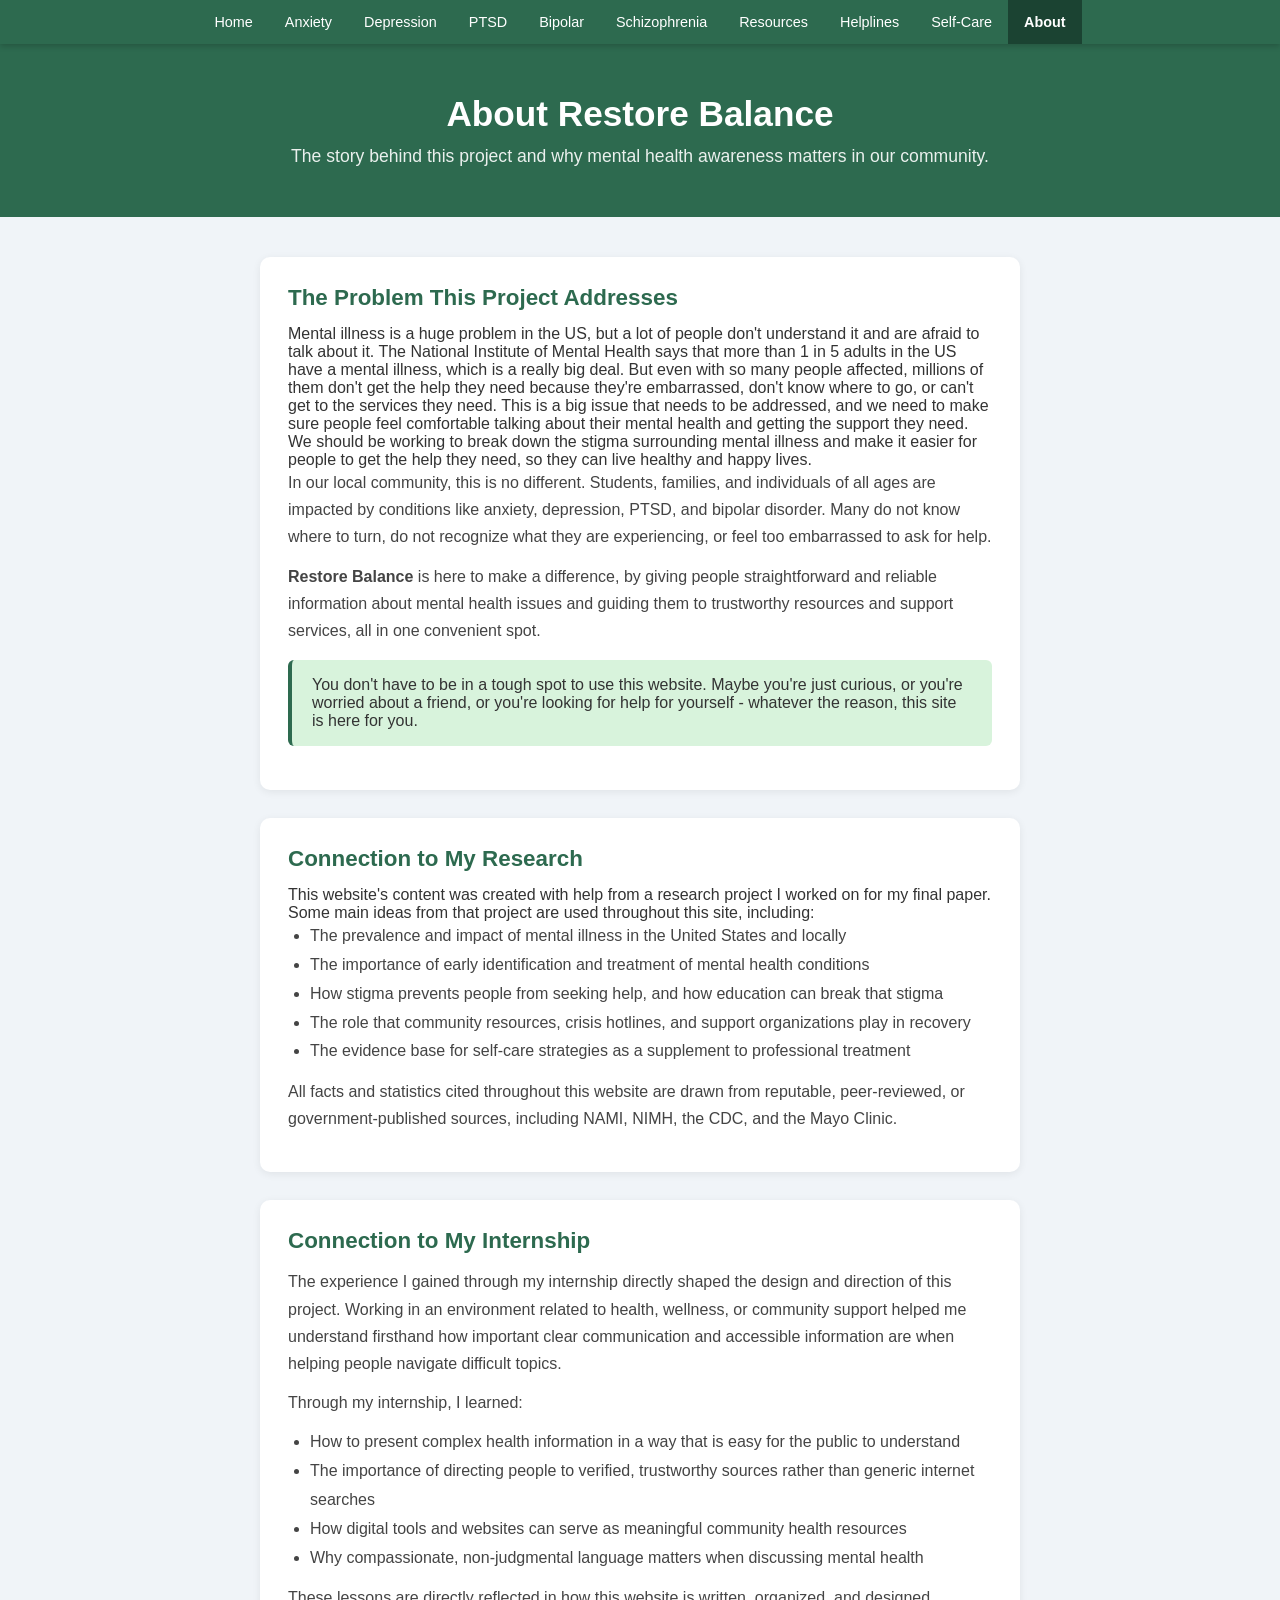
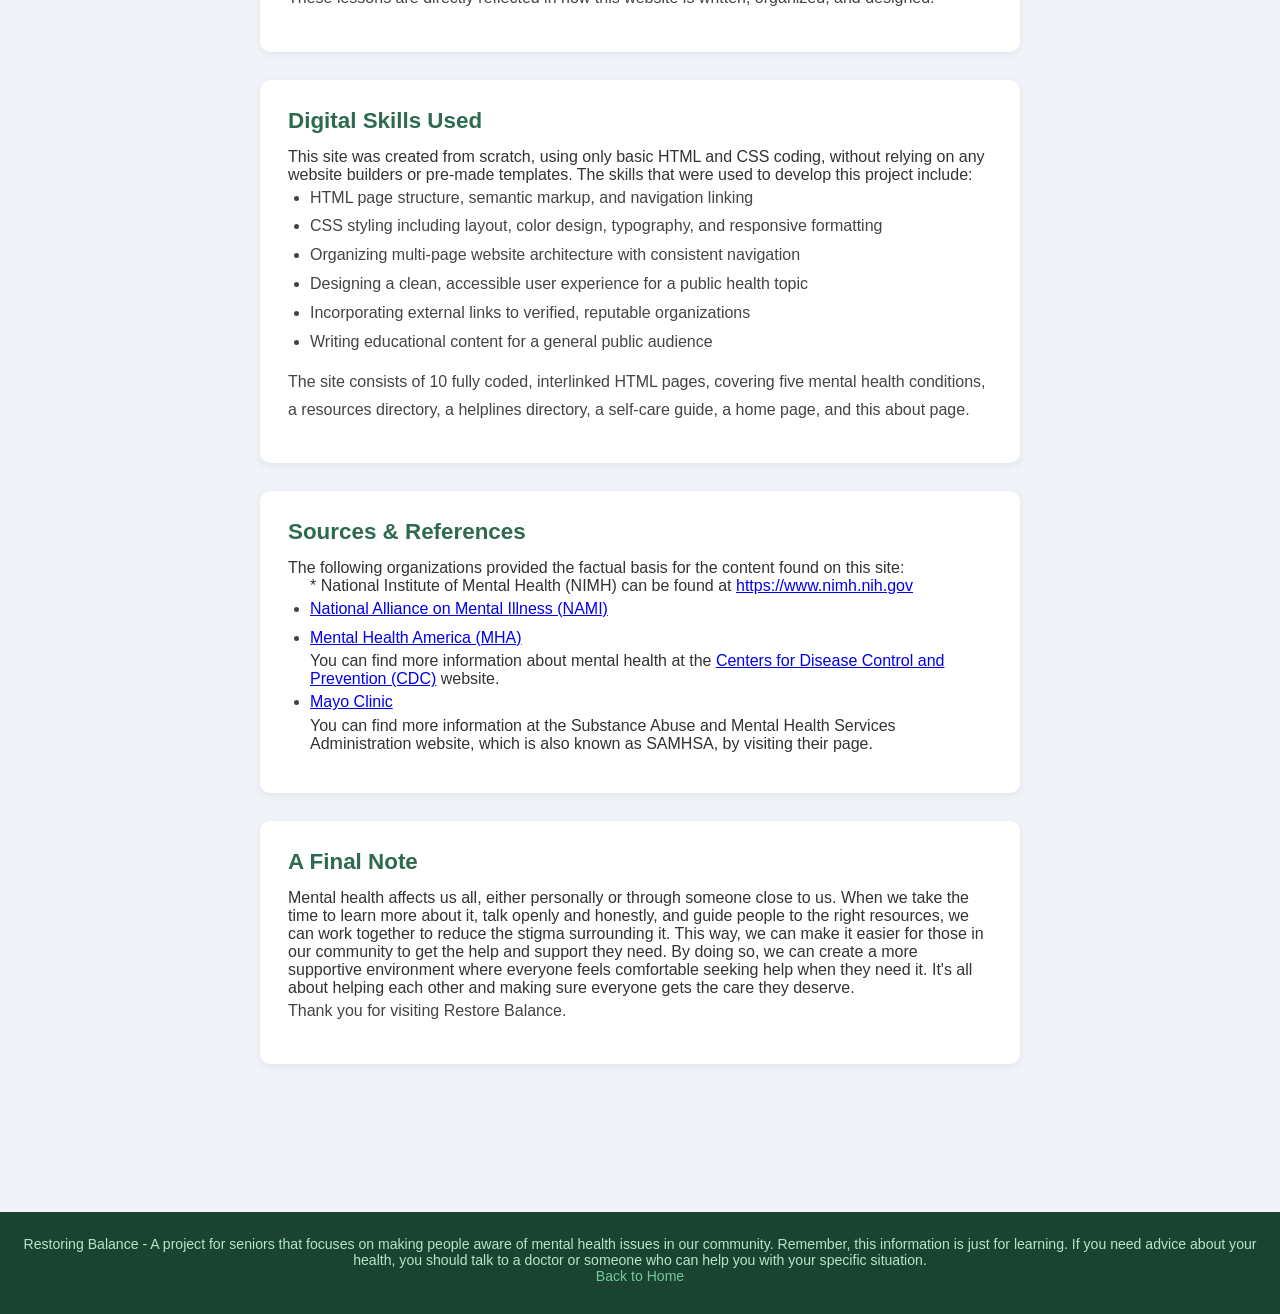
==== html/about.html @ c2f8bf1f "Test 15" ====
<!DOCTYPE html>
<html lang="en">
  <head>
    <meta charset="UTF-8" />
    <meta name="viewport" content="width=device-width, initial-scale=1.0" />
    <title>About This Project | Restore Balance</title>
    <link rel="stylesheet" href="../style.css" />
  </head>
  <body>
    <nav>
      <ul>
        <li><a href="../index.html">Home</a></li>
        <li><a href="anxiety.html">Anxiety</a></li>
        <li><a href="depression.html">Depression</a></li>
        <li><a href="ptsd.html">PTSD</a></li>
        <li><a href="bipolar.html">Bipolar</a></li>
        <li><a href="schizophrenia.html">Schizophrenia</a></li>
        <li><a href="resources.html">Resources</a></li>
        <li><a href="helplines.html">Helplines</a></li>
        <li><a href="self-care.html">Self-Care</a></li>
        <li><a href="about.html" class="active">About</a></li>
      </ul>
    </nav>

    <div class="hero">
      <h1>About Restore Balance</h1>
      <p>
        The story behind this project and why mental health awareness matters in
        our community.
      </p>
    </div>

    <div class="page-wrapper">
      <div class="card">
        <h2>The Problem This Project Addresses</h2>
        Mental illness is a huge problem in the US, but a lot of people don't
        understand it and are afraid to talk about it. The National Institute of
        Mental Health says that more than 1 in 5 adults in the US have a mental
        illness, which is a really big deal. But even with so many people
        affected, millions of them don't get the help they need because they're
        embarrassed, don't know where to go, or can't get to the services they
        need. This is a big issue that needs to be addressed, and we need to
        make sure people feel comfortable talking about their mental health and
        getting the support they need. We should be working to break down the
        stigma surrounding mental illness and make it easier for people to get
        the help they need, so they can live healthy and happy lives.
        <p>
          In our local community, this is no different. Students, families, and
          individuals of all ages are impacted by conditions like anxiety,
          depression, PTSD, and bipolar disorder. Many do not know where to
          turn, do not recognize what they are experiencing, or feel too
          embarrassed to ask for help.
        </p>
        <p>
          <strong>Restore Balance</strong> is here to make a difference, by
          giving people straightforward and reliable information about mental
          health issues and guiding them to trustworthy resources and support
          services, all in one convenient spot.
        </p>
        <div class="info-box">
          You don't have to be in a tough spot to use this website. Maybe you're
          just curious, or you're worried about a friend, or you're looking for
          help for yourself - whatever the reason, this site is here for you.
        </div>
      </div>

      <div class="card">
        <h2>Connection to My Research</h2>
        This website's content was created with help from a research project I
        worked on for my final paper. Some main ideas from that project are used
        throughout this site, including:
        <ul>
          <li>
            The prevalence and impact of mental illness in the United States and
            locally
          </li>
          <li>
            The importance of early identification and treatment of mental
            health conditions
          </li>
          <li>
            How stigma prevents people from seeking help, and how education can
            break that stigma
          </li>
          <li>
            The role that community resources, crisis hotlines, and support
            organizations play in recovery
          </li>
          <li>
            The evidence base for self-care strategies as a supplement to
            professional treatment
          </li>
        </ul>
        <p>
          All facts and statistics cited throughout this website are drawn from
          reputable, peer-reviewed, or government-published sources, including
          NAMI, NIMH, the CDC, and the Mayo Clinic.
        </p>
      </div>

      <div class="card">
        <h2>Connection to My Internship</h2>
        <p>
          The experience I gained through my internship directly shaped the
          design and direction of this project. Working in an environment
          related to health, wellness, or community support helped me understand
          firsthand how important clear communication and accessible information
          are when helping people navigate difficult topics.
        </p>
        <p>Through my internship, I learned:</p>
        <ul>
          <li>
            How to present complex health information in a way that is easy for
            the public to understand
          </li>
          <li>
            The importance of directing people to verified, trustworthy sources
            rather than generic internet searches
          </li>
          <li>
            How digital tools and websites can serve as meaningful community
            health resources
          </li>
          <li>
            Why compassionate, non-judgmental language matters when discussing
            mental health
          </li>
        </ul>
        <p>
          These lessons are directly reflected in how this website is written,
          organized, and designed.
        </p>
      </div>

      <div class="card">
        <h2>Digital Skills Used</h2>
        This site was created from scratch, using only basic HTML and CSS
        coding, without relying on any website builders or pre-made templates.
        The skills that were used to develop this project include:
        <ul>
          <li>HTML page structure, semantic markup, and navigation linking</li>
          <li>
            CSS styling including layout, color design, typography, and
            responsive formatting
          </li>
          <li>
            Organizing multi-page website architecture with consistent
            navigation
          </li>
          <li>
            Designing a clean, accessible user experience for a public health
            topic
          </li>
          <li>
            Incorporating external links to verified, reputable organizations
          </li>
          <li>Writing educational content for a general public audience</li>
        </ul>
        <p>
          The site consists of 10 fully coded, interlinked HTML pages, covering
          five mental health conditions, a resources directory, a helplines
          directory, a self-care guide, a home page, and this about page.
        </p>
      </div>

      <div class="card">
        <h2>Sources & References</h2>
        The following organizations provided the factual basis for the content
        found on this site:
        <ul>
          * National Institute of Mental Health (NIMH) can be found at
          <a
            href="https://www.nimh.nih.gov"
            target="_blank"
            rel="noopener noreferrer"
            >https://www.nimh.nih.gov</a
          >
          <li>
            <a
              href="https://www.nami.org"
              target="_blank"
              rel="noopener noreferrer"
              >National Alliance on Mental Illness (NAMI)</a
            >
          </li>
          <li>
            <a
              href="https://mhanational.org"
              target="_blank"
              rel="noopener noreferrer"
              >Mental Health America (MHA)</a
            >
          </li>
          You can find more information about mental health at the
          <a
            href="https://www.cdc.gov/mental-health"
            target="_blank"
            rel="noopener noreferrer"
            >Centers for Disease Control and Prevention (CDC)</a
          >
          website.
          <li>
            <a
              href="https://www.mayoclinic.org"
              target="_blank"
              rel="noopener noreferrer"
              >Mayo Clinic</a
            >
          </li>
          You can find more information at the Substance Abuse and Mental Health
          Services Administration website, which is also known as SAMHSA, by
          visiting their page.
        </ul>
      </div>

      <div class="card">
        <h2>A Final Note</h2>
        Mental health affects us all, either personally or through someone close
        to us. When we take the time to learn more about it, talk openly and
        honestly, and guide people to the right resources, we can work together
        to reduce the stigma surrounding it. This way, we can make it easier for
        those in our community to get the help and support they need. By doing
        so, we can create a more supportive environment where everyone feels
        comfortable seeking help when they need it. It's all about helping each
        other and making sure everyone gets the care they deserve.
        <p>Thank you for visiting Restore Balance.</p>
      </div>
    </div>

    <footer>
      Restoring Balance - A project for seniors that focuses on making people
      aware of mental health issues in our community. Remember, this information
      is just for learning. If you need advice about your health, you should
      talk to a doctor or someone who can help you with your specific situation.
      <p><a href="index.html">Back to Home</a></p>
    </footer>
  </body>
</html>
---- style.css ----
* {
  box-sizing: border-box;
  margin: 0;
  padding: 0;
}

body {
  font-family: Arial, sans-serif;
  background-color: #f0f4f8;
  color: #333;
  min-height: 100vh;
}

nav {
  background-color: #2d6a4f;
  padding: 0;
  position: sticky;
  top: 0;
  z-index: 100;
  box-shadow: 0 2px 6px rgba(0,0,0,0.2);
}

nav ul {
  list-style: none;
  display: flex;
  flex-wrap: wrap;
  justify-content: center;
  padding: 0;
  margin: 0;
}

nav ul li a {
  display: block;
  color: #ffffff;
  text-decoration: none;
  padding: 14px 16px;
  font-size: 0.9em;
  transition: background-color 0.2s;
}

nav ul li a:hover {
  background-color: #1b4332;
}

nav ul li a.active {
  background-color: #1b4332;
  font-weight: bold;
}

.page-wrapper {
  max-width: 800px;
  margin: 40px auto;
  padding: 0 20px 60px;
}

.hero {
  background-color: #2d6a4f;
  color: white;
  text-align: center;
  padding: 50px 20px;
  margin-bottom: 40px;
}

.hero h1 {
  font-size: 2.2em;
  margin-bottom: 12px;
}

.hero p {
  font-size: 1.1em;
  opacity: 0.9;
}

.card {
  background: white;
  border-radius: 10px;
  padding: 28px;
  margin-bottom: 28px;
  box-shadow: 0 2px 8px rgba(0,0,0,0.07);
}

.card h2 {
  color: #2d6a4f;
  margin-bottom: 14px;
  font-size: 1.4em;
}

.card h3 {
  color: #40916c;
  margin: 18px 0 8px;
  font-size: 1.1em;
}

.card p {
  line-height: 1.7;
  margin-bottom: 12px;
  color: #444;
}

.card ul {
  padding-left: 22px;
  margin-bottom: 12px;
}

.card ul li {
  line-height: 1.8;
  color: #444;
}

.info-box {
  background-color: #d8f3dc;
  border-left: 4px solid #2d6a4f;
  border-radius: 6px;
  padding: 16px 20px;
  margin: 16px 0;
}

.info-box p {
  margin: 0;
  color: #1b4332;
  font-weight: bold;
}

.warning-box {
  background-color: #fff3cd;
  border-left: 4px solid #e6a817;
  border-radius: 6px;
  padding: 16px 20px;
  margin: 16px 0;
}

.warning-box p {
  margin: 0;
  color: #7d4e00;
}

.crisis-box {
  background-color: #f8d7da;
  border-left: 4px solid #c0392b;
  border-radius: 6px;
  padding: 16px 20px;
  margin: 16px 0;
}

.crisis-box p {
  margin: 0;
  color: #7b1e1e;
  font-weight: bold;
}

.condition-grid {
  display: grid;
  grid-template-columns: repeat(auto-fit, minmax(200px, 1fr));
  gap: 16px;
  margin-top: 20px;
}

.condition-tile {
  background-color: #2d6a4f;
  color: white;
  border-radius: 10px;
  padding: 22px 16px;
  text-align: center;
  text-decoration: none;
  display: block;
  font-weight: bold;
  font-size: 1em;
  transition: background-color 0.2s, transform 0.1s;
}

.condition-tile:hover {
  background-color: #1b4332;
  transform: translateY(-2px);
}

.condition-tile .icon {
  font-size: 2em;
  display: block;
  margin-bottom: 8px;
}

.resource-link {
  display: block;
  padding: 12px 16px;
  margin-bottom: 10px;
  background-color: #f0f4f8;
  border-radius: 8px;
  text-decoration: none;
  color: #1a6b9a;
  border: 1px solid #cce0ef;
  transition: background-color 0.2s;
}

.resource-link:hover {
  background-color: #dbeafe;
}

.resource-link strong {
  display: block;
  margin-bottom: 2px;
  color: #1a4d70;
}

.resource-link span {
  font-size: 0.88em;
  color: #555;
}

.hotline-card {
  background: white;
  border-radius: 10px;
  padding: 20px 24px;
  margin-bottom: 16px;
  box-shadow: 0 2px 8px rgba(0,0,0,0.07);
  display: flex;
  align-items: center;
  gap: 20px;
}

.hotline-number {
  font-size: 1.3em;
  font-weight: bold;
  color: #2d6a4f;
  white-space: nowrap;
}

.hotline-info strong {
  color: #1b4332;
  display: block;
  margin-bottom: 4px;
}

.hotline-info p {
  margin: 0;
  font-size: 0.9em;
  color: #555;
}

.tip-list {
  list-style: none;
  padding: 0;
}

.tip-list li {
  background: white;
  border-radius: 8px;
  padding: 16px 20px;
  margin-bottom: 12px;
  box-shadow: 0 1px 5px rgba(0,0,0,0.06);
  display: flex;
  align-items: flex-start;
  gap: 14px;
}

.tip-list li .tip-icon {
  font-size: 1.5em;
  flex-shrink: 0;
}

.tip-list li .tip-text strong {
  display: block;
  margin-bottom: 4px;
  color: #2d6a4f;
}

.tip-list li .tip-text p {
  margin: 0;
  font-size: 0.93em;
  color: #555;
  line-height: 1.6;
}

footer {
  background-color: #1b4332;
  color: #b7e4c7;
  text-align: center;
  padding: 24px 20px;
  font-size: 0.88em;
  margin-top: 60px;
}

footer a {
  color: #74c69d;
  text-decoration: none;
}

footer a:hover {
  text-decoration: underline;
}

footer p {
  margin-bottom: 6px;
}
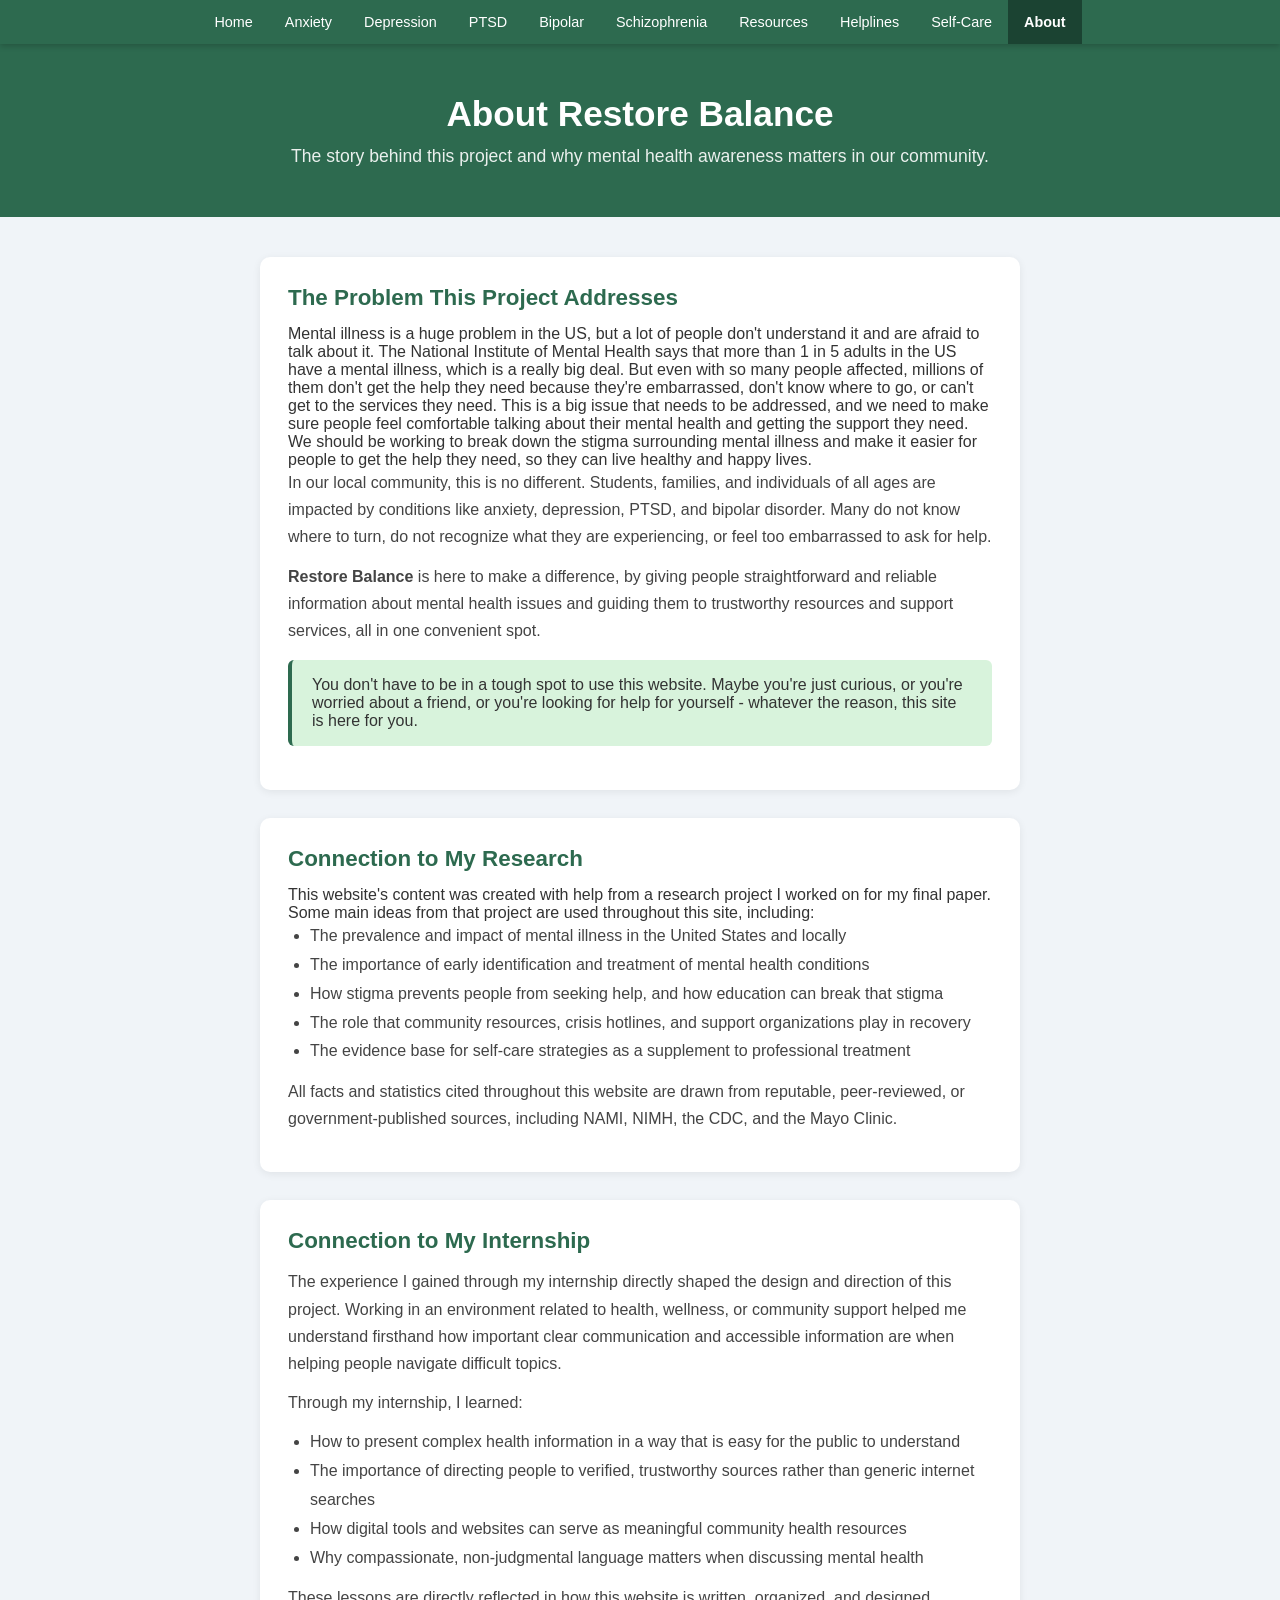
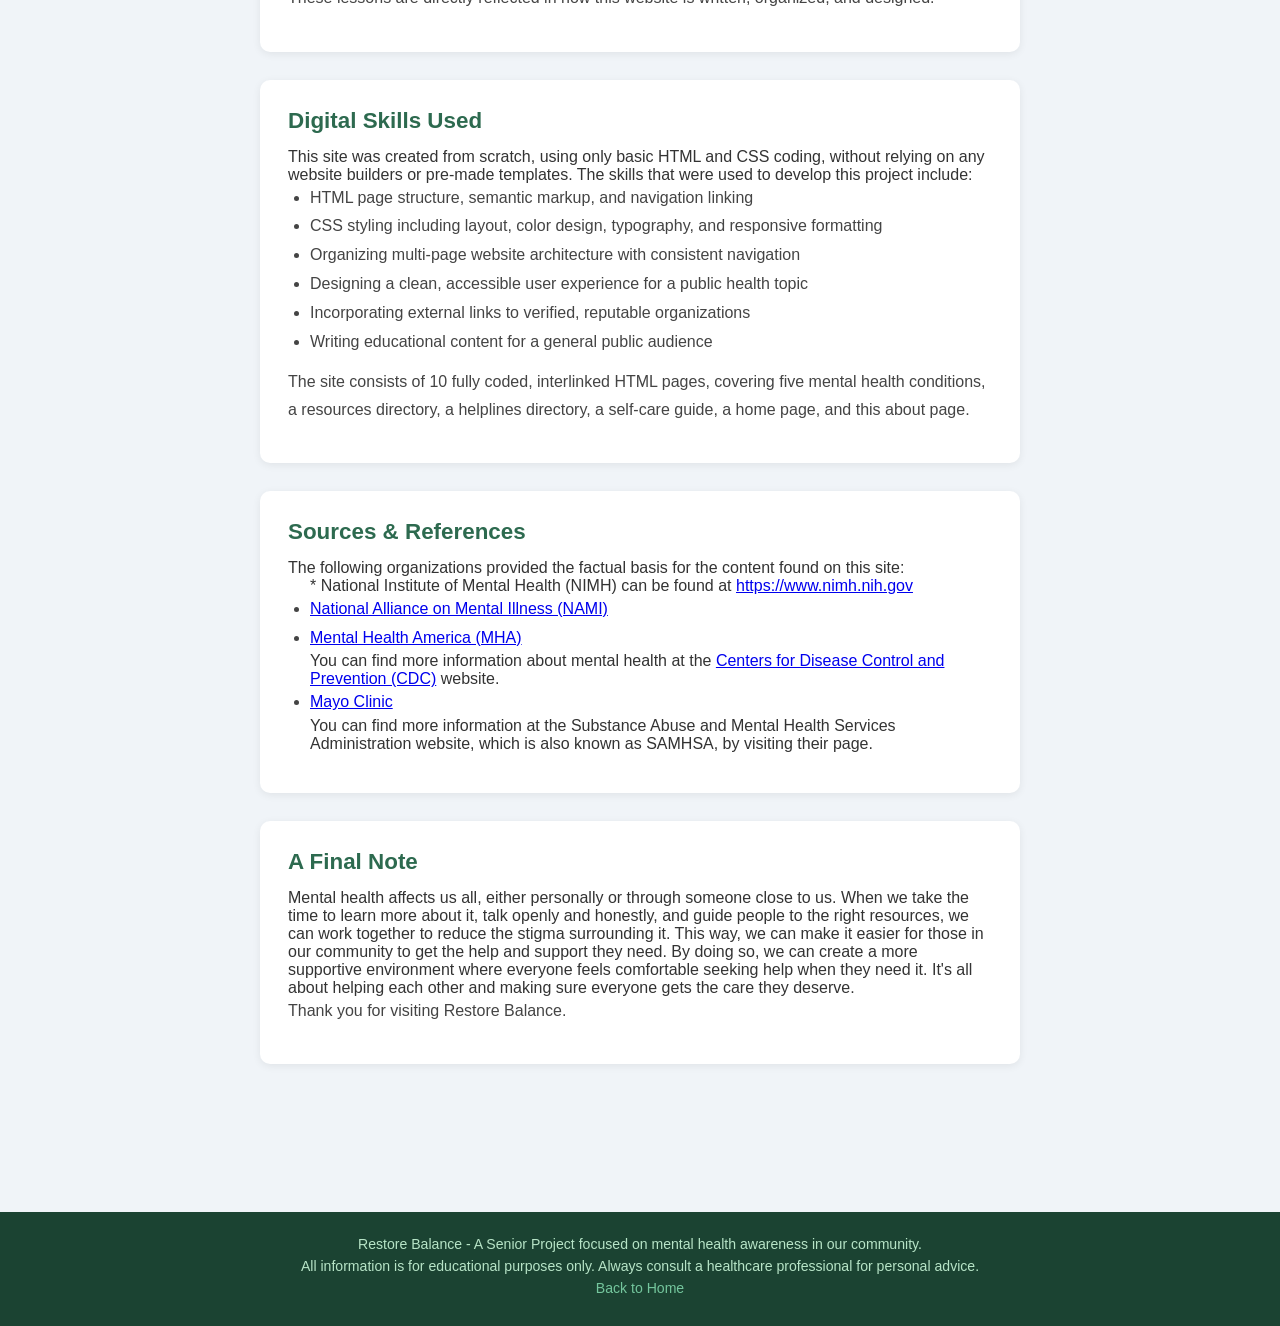
==== commit 80f0a70e: "Test 16" ====
--- a/html/about.html
+++ b/html/about.html
@@ -1,4 +1,4 @@
-<!DOCTYPE html>
+<!doctype html>
 <html lang="en">
   <head>
     <meta charset="UTF-8" />
@@ -228,11 +228,15 @@
     </div>
 
     <footer>
-      Restoring Balance - A project for seniors that focuses on making people
-      aware of mental health issues in our community. Remember, this information
-      is just for learning. If you need advice about your health, you should
-      talk to a doctor or someone who can help you with your specific situation.
-      <p><a href="index.html">Back to Home</a></p>
+      <p>
+        Restore Balance - A Senior Project focused on mental health awareness in
+        our community.
+      </p>
+      <p>
+        All information is for educational purposes only. Always consult a
+        healthcare professional for personal advice.
+      </p>
+      <p><a href="../index.html">Back to Home</a></p>
     </footer>
   </body>
 </html>
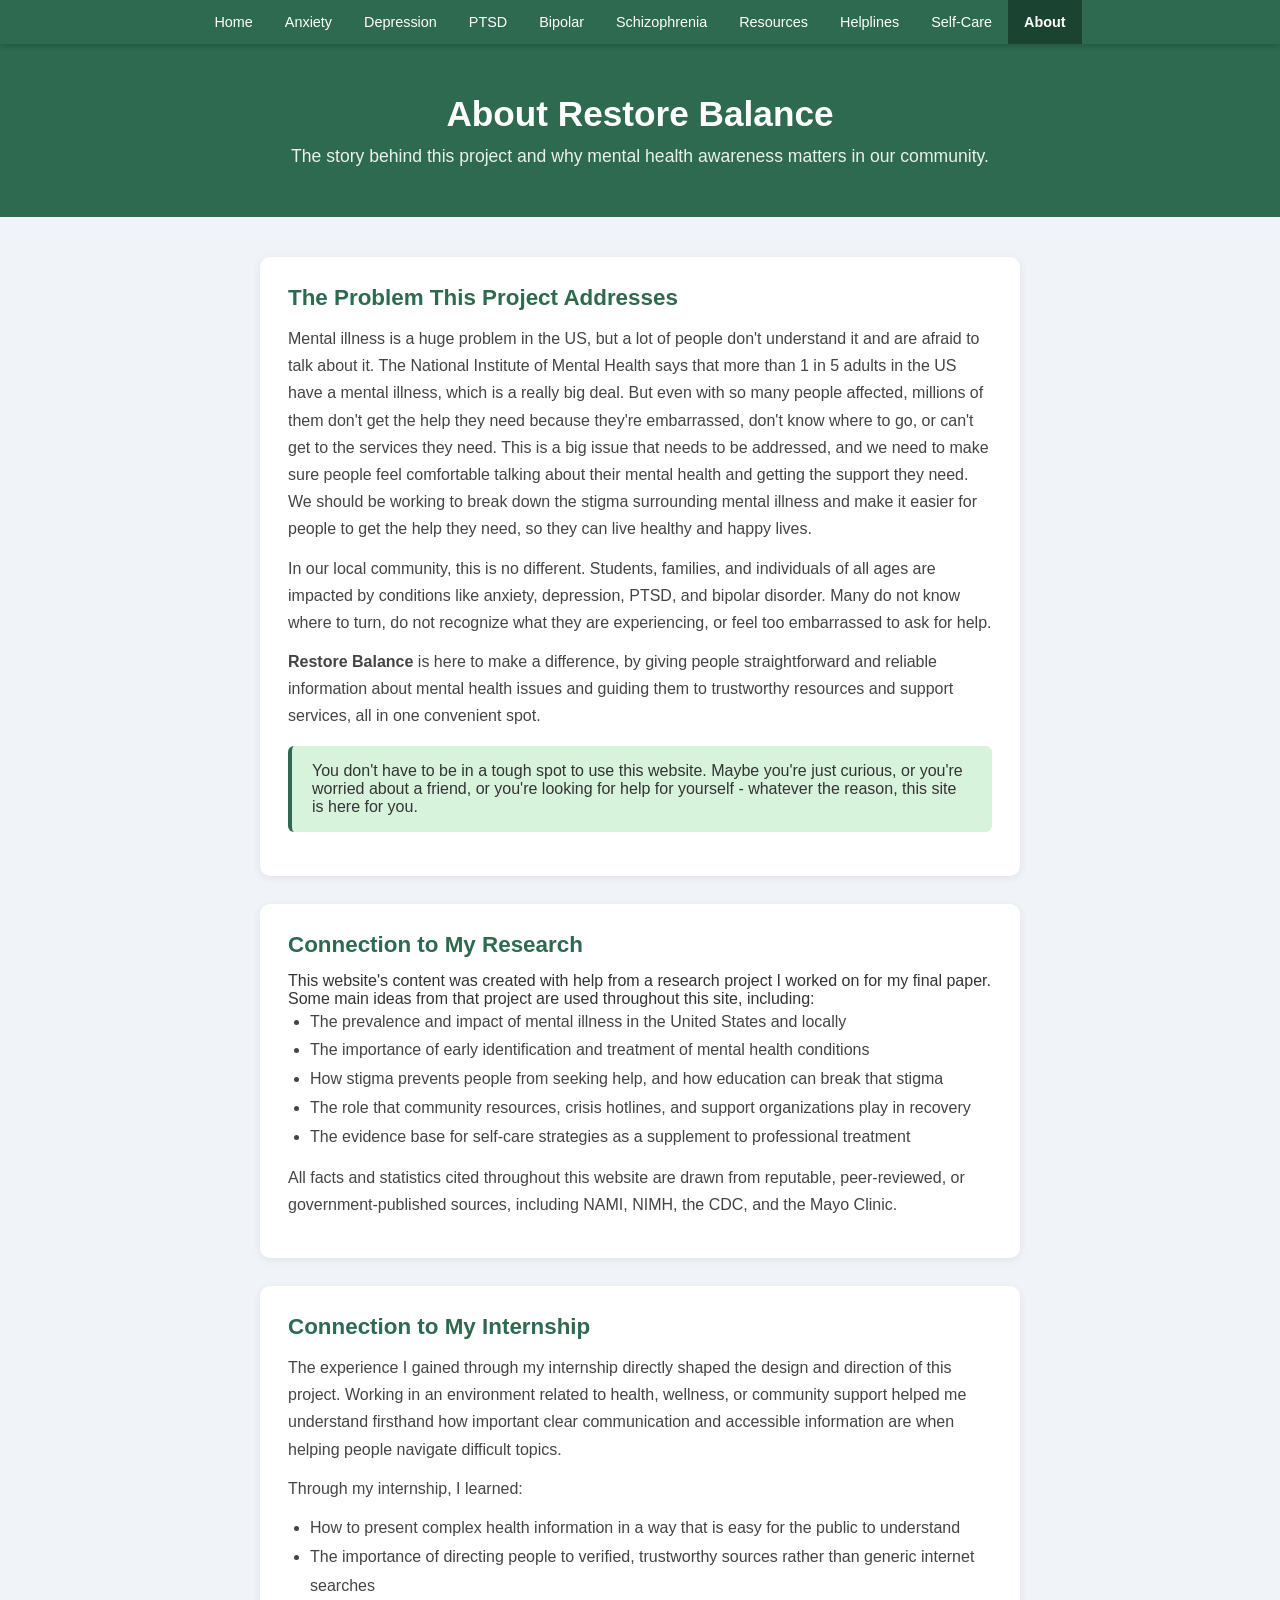
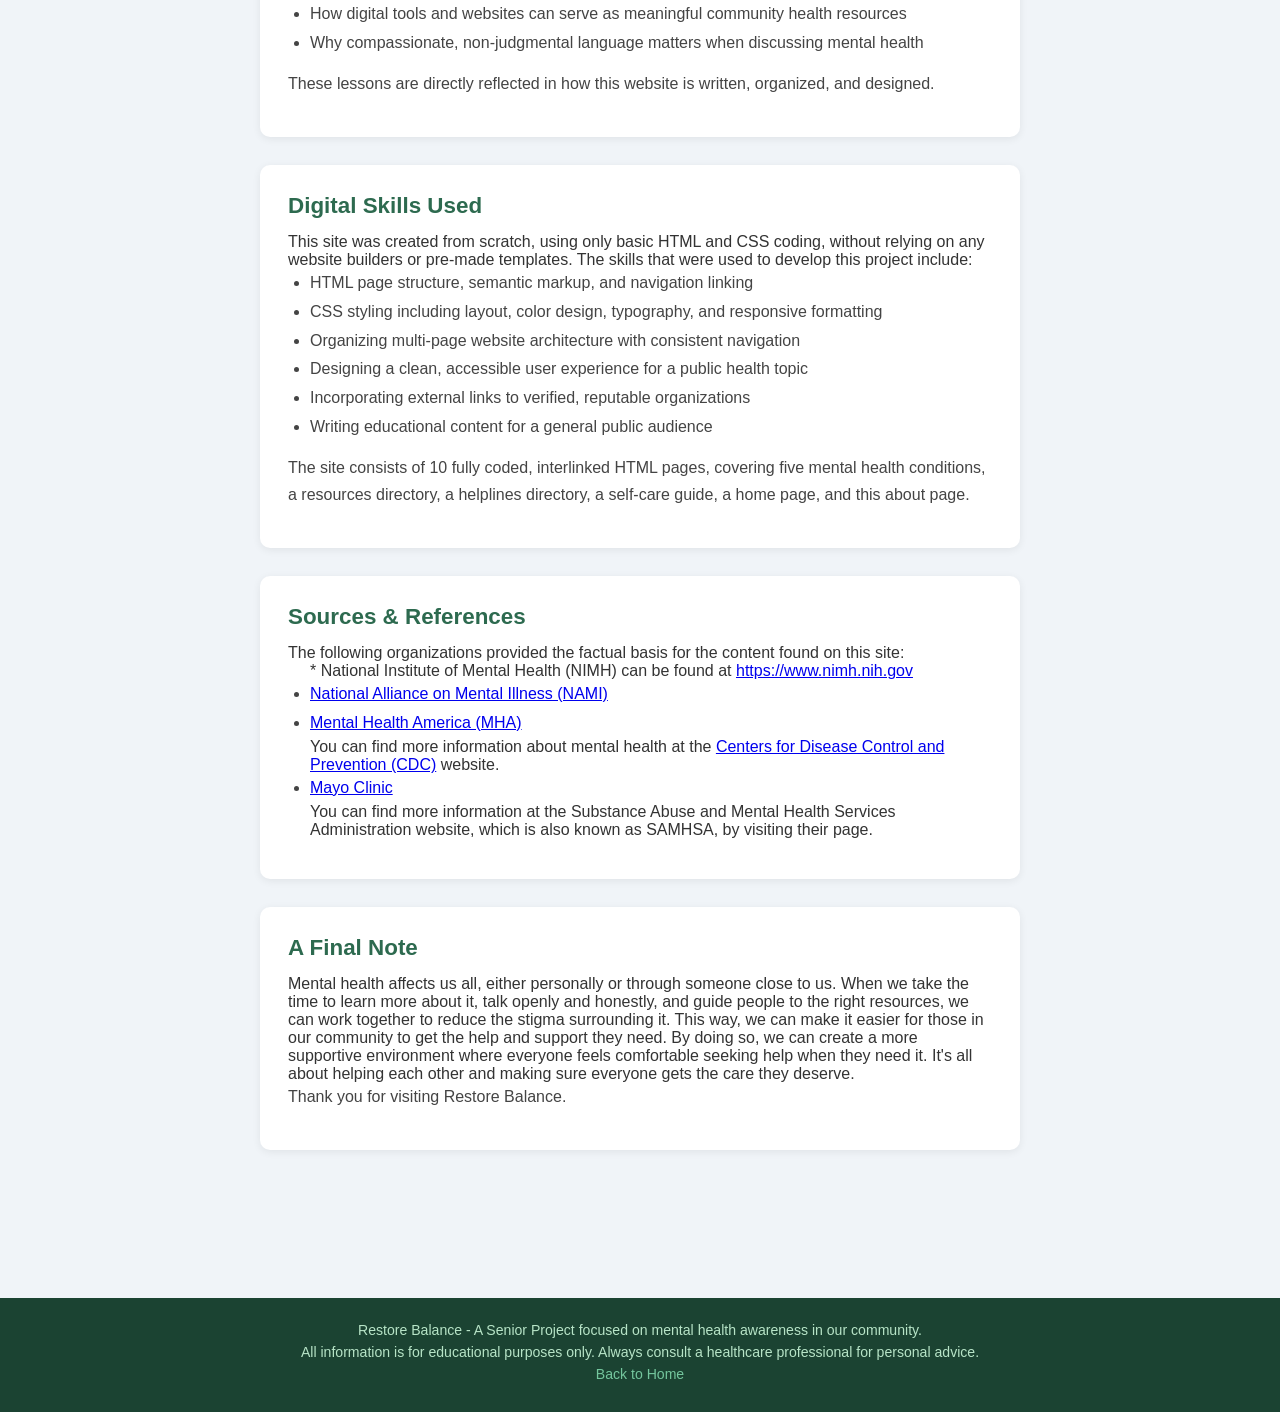
==== commit f47c5a86: "Test 18" ====
--- a/html/about.html
+++ b/html/about.html
@@ -33,17 +33,20 @@
     <div class="page-wrapper">
       <div class="card">
         <h2>The Problem This Project Addresses</h2>
-        Mental illness is a huge problem in the US, but a lot of people don't
-        understand it and are afraid to talk about it. The National Institute of
-        Mental Health says that more than 1 in 5 adults in the US have a mental
-        illness, which is a really big deal. But even with so many people
-        affected, millions of them don't get the help they need because they're
-        embarrassed, don't know where to go, or can't get to the services they
-        need. This is a big issue that needs to be addressed, and we need to
-        make sure people feel comfortable talking about their mental health and
-        getting the support they need. We should be working to break down the
-        stigma surrounding mental illness and make it easier for people to get
-        the help they need, so they can live healthy and happy lives.
+        <p>
+          Mental illness is a huge problem in the US, but a lot of people don't
+          understand it and are afraid to talk about it. The National Institute
+          of Mental Health says that more than 1 in 5 adults in the US have a
+          mental illness, which is a really big deal. But even with so many
+          people affected, millions of them don't get the help they need because
+          they're embarrassed, don't know where to go, or can't get to the
+          services they need. This is a big issue that needs to be addressed,
+          and we need to make sure people feel comfortable talking about their
+          mental health and getting the support they need. We should be working
+          to break down the stigma surrounding mental illness and make it easier
+          for people to get the help they need, so they can live healthy and
+          happy lives.
+        </p>
         <p>
           In our local community, this is no different. Students, families, and
           individuals of all ages are impacted by conditions like anxiety,
